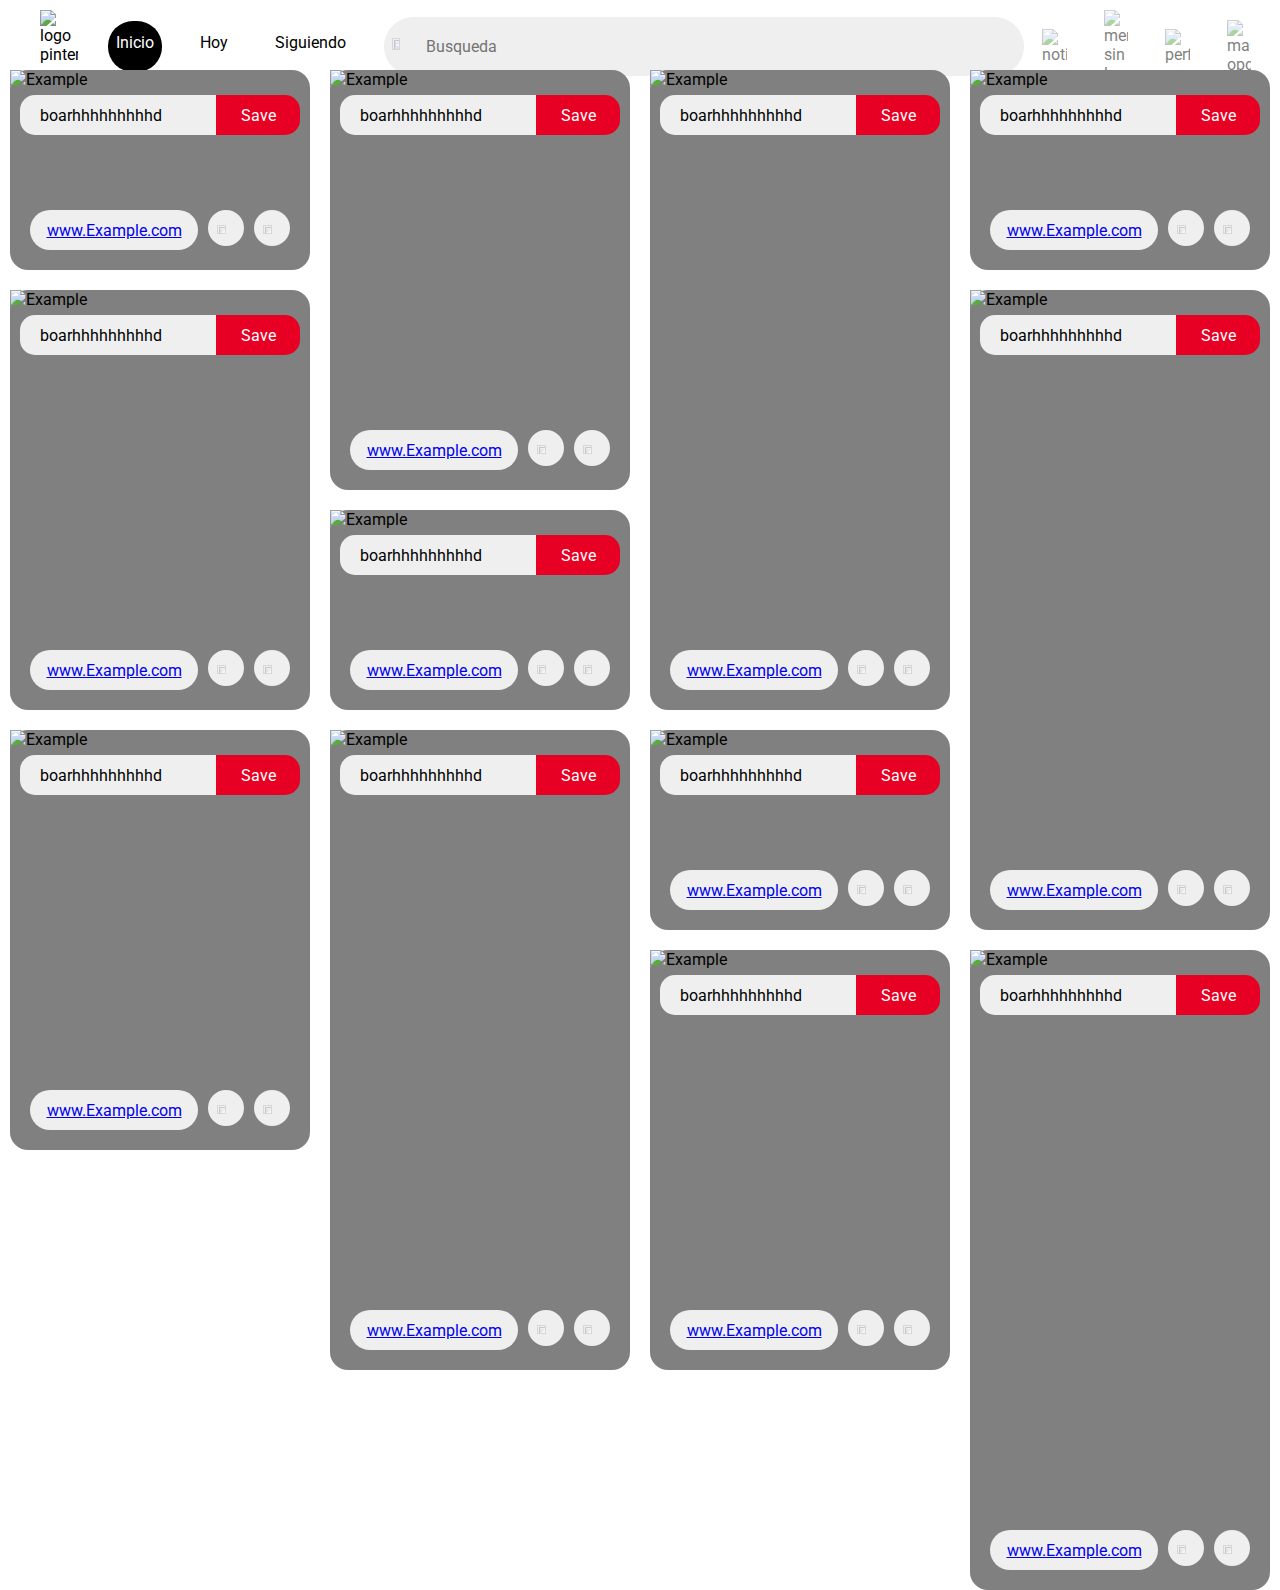
==== html/index.html @ 6db89fec "terminado la plantilla pinterest clon, con imagnes genericas" ====
<!DOCTYPE html>
<html lang="en">
  <head>
    <meta charset="UTF-8">
    <link href="https://fonts.googleapis.com/css2?family=Roboto:ital,wght@0,300;0,400;0,500;0,700;1,300&amp;display=swap" rel="stylesheet">
    <link rel="stylesheet" href="../css/index.css">
    <meta name="viewport" content="width=device-width, initial-scale=1.0">
    <title>ClonTerest</title>
  </head>
  <body></body>
</html>
<header>
  <nav>
    <div class="menuContainer">
      <figure class="logoContainer"><img src="../../assets/images/pinterest.svg" alt="logo pinterest"></figure><span class="menuText selected">Inicio </span><span class="menuText">Hoy</span><span class="menuText">Siguiendo</span>
    </div>
    <div class="searchContainer">
      <div class="searchBar">
        <figure class="searchIconContainer"><img src="../../assets/images/search.svg" alt=""></figure>
        <input type="text" placeholder="Busqueda">
      </div>
    </div>
    <div class="optionsContainer">
      <figure class="optionsiconContainer"><img src="../../assets/images/bell.svg" alt="notificaciones"></figure>
      <figure class="optionsiconContainer"><img src="../../assets/images/chat.svg" alt="mensajes sin leer"></figure>
      <figure class="optionsiconContainer"><img src="../../assets/images/user.svg" alt="perfil"></figure>
      <figure class="optionsiconContainer"><img src="../../assets/images/down-arrow.svg" alt="mas opciones"></figure>
    </div>
  </nav>
</header>
<section class="posts">
  <div class="postContainer postSmall"><img src="../../assets/images/pinterest.svg" alt="Example"/>
    <div class="topOptions"><a class="topOptions-board" href=""> <span>boarhhhhhhhhhd</span></a><a class="topOptions-save" href=""> <span>Save</span></a></div>
    <div class="bottomOptions"><a class="bottomOptions-url" href="/"> <span>www.Example.com</span></a><a class="bottomOptions-share" href="/"><img src="../../assets/images/export.svg"/></a><a class="bottomOptions-menu" href="/"><img src="../../assets/images/more.svg"/></a></div>
  </div>
  <div class="postContainer postMedium"><img src="../../assets/images/pinterest.svg" alt="Example"/>
    <div class="topOptions"><a class="topOptions-board" href=""> <span>boarhhhhhhhhhd</span></a><a class="topOptions-save" href=""> <span>Save</span></a></div>
    <div class="bottomOptions"><a class="bottomOptions-url" href="/"> <span>www.Example.com</span></a><a class="bottomOptions-share" href="/"><img src="../../assets/images/export.svg"/></a><a class="bottomOptions-menu" href="/"><img src="../../assets/images/more.svg"/></a></div>
  </div>
  <div class="postContainer postLarge"><img src="../../assets/images/pinterest.svg" alt="Example"/>
    <div class="topOptions"><a class="topOptions-board" href=""> <span>boarhhhhhhhhhd</span></a><a class="topOptions-save" href=""> <span>Save</span></a></div>
    <div class="bottomOptions"><a class="bottomOptions-url" href="/"> <span>www.Example.com</span></a><a class="bottomOptions-share" href="/"><img src="../../assets/images/export.svg"/></a><a class="bottomOptions-menu" href="/"><img src="../../assets/images/more.svg"/></a></div>
  </div>
  <div class="postContainer postSmall"><img src="../../assets/images/pinterest.svg" alt="Example"/>
    <div class="topOptions"><a class="topOptions-board" href=""> <span>boarhhhhhhhhhd</span></a><a class="topOptions-save" href=""> <span>Save</span></a></div>
    <div class="bottomOptions"><a class="bottomOptions-url" href="/"> <span>www.Example.com</span></a><a class="bottomOptions-share" href="/"><img src="../../assets/images/export.svg"/></a><a class="bottomOptions-menu" href="/"><img src="../../assets/images/more.svg"/></a></div>
  </div>
  <div class="postContainer postMedium"><img src="../../assets/images/pinterest.svg" alt="Example"/>
    <div class="topOptions"><a class="topOptions-board" href=""> <span>boarhhhhhhhhhd</span></a><a class="topOptions-save" href=""> <span>Save</span></a></div>
    <div class="bottomOptions"><a class="bottomOptions-url" href="/"> <span>www.Example.com</span></a><a class="bottomOptions-share" href="/"><img src="../../assets/images/export.svg"/></a><a class="bottomOptions-menu" href="/"><img src="../../assets/images/more.svg"/></a></div>
  </div>
  <div class="postContainer postLarge"><img src="../../assets/images/pinterest.svg" alt="Example"/>
    <div class="topOptions"><a class="topOptions-board" href=""> <span>boarhhhhhhhhhd</span></a><a class="topOptions-save" href=""> <span>Save</span></a></div>
    <div class="bottomOptions"><a class="bottomOptions-url" href="/"> <span>www.Example.com</span></a><a class="bottomOptions-share" href="/"><img src="../../assets/images/export.svg"/></a><a class="bottomOptions-menu" href="/"><img src="../../assets/images/more.svg"/></a></div>
  </div>
  <div class="postContainer postSmall"><img src="../../assets/images/pinterest.svg" alt="Example"/>
    <div class="topOptions"><a class="topOptions-board" href=""> <span>boarhhhhhhhhhd</span></a><a class="topOptions-save" href=""> <span>Save</span></a></div>
    <div class="bottomOptions"><a class="bottomOptions-url" href="/"> <span>www.Example.com</span></a><a class="bottomOptions-share" href="/"><img src="../../assets/images/export.svg"/></a><a class="bottomOptions-menu" href="/"><img src="../../assets/images/more.svg"/></a></div>
  </div>
  <div class="postContainer postMedium"><img src="../../assets/images/pinterest.svg" alt="Example"/>
    <div class="topOptions"><a class="topOptions-board" href=""> <span>boarhhhhhhhhhd</span></a><a class="topOptions-save" href=""> <span>Save</span></a></div>
    <div class="bottomOptions"><a class="bottomOptions-url" href="/"> <span>www.Example.com</span></a><a class="bottomOptions-share" href="/"><img src="../../assets/images/export.svg"/></a><a class="bottomOptions-menu" href="/"><img src="../../assets/images/more.svg"/></a></div>
  </div>
  <div class="postContainer postLarge"><img src="../../assets/images/pinterest.svg" alt="Example"/>
    <div class="topOptions"><a class="topOptions-board" href=""> <span>boarhhhhhhhhhd</span></a><a class="topOptions-save" href=""> <span>Save</span></a></div>
    <div class="bottomOptions"><a class="bottomOptions-url" href="/"> <span>www.Example.com</span></a><a class="bottomOptions-share" href="/"><img src="../../assets/images/export.svg"/></a><a class="bottomOptions-menu" href="/"><img src="../../assets/images/more.svg"/></a></div>
  </div>
  <div class="postContainer postSmall"><img src="../../assets/images/pinterest.svg" alt="Example"/>
    <div class="topOptions"><a class="topOptions-board" href=""> <span>boarhhhhhhhhhd</span></a><a class="topOptions-save" href=""> <span>Save</span></a></div>
    <div class="bottomOptions"><a class="bottomOptions-url" href="/"> <span>www.Example.com</span></a><a class="bottomOptions-share" href="/"><img src="../../assets/images/export.svg"/></a><a class="bottomOptions-menu" href="/"><img src="../../assets/images/more.svg"/></a></div>
  </div>
  <div class="postContainer postMedium"><img src="../../assets/images/pinterest.svg" alt="Example"/>
    <div class="topOptions"><a class="topOptions-board" href=""> <span>boarhhhhhhhhhd</span></a><a class="topOptions-save" href=""> <span>Save</span></a></div>
    <div class="bottomOptions"><a class="bottomOptions-url" href="/"> <span>www.Example.com</span></a><a class="bottomOptions-share" href="/"><img src="../../assets/images/export.svg"/></a><a class="bottomOptions-menu" href="/"><img src="../../assets/images/more.svg"/></a></div>
  </div>
  <div class="postContainer postLarge"><img src="../../assets/images/pinterest.svg" alt="Example"/>
    <div class="topOptions"><a class="topOptions-board" href=""> <span>boarhhhhhhhhhd</span></a><a class="topOptions-save" href=""> <span>Save</span></a></div>
    <div class="bottomOptions"><a class="bottomOptions-url" href="/"> <span>www.Example.com</span></a><a class="bottomOptions-share" href="/"><img src="../../assets/images/export.svg"/></a><a class="bottomOptions-menu" href="/"><img src="../../assets/images/more.svg"/></a></div>
  </div>
</section>
---- css/index.css ----
* {
  margin: 0;
  padding: 0;
  box-sizing: border-box;
  font-family: "Roboto", sans-serif;
  font-size: 16px;
}

header {
  width: 100%;
  height: 60px;
}

header nav {
  margin-top: 10px;
  width: 100%;
  height: 100%;
  display: grid;
  grid-template-columns: 30% 50% 20%;
}

.menuContainer {
  grid-column: 1;
  margin-left: 10px;
  height: auto;
  display: flex;
  align-items: center;
  justify-content: space-evenly;
}

.logoContainer {
  width: 10%;
  min-width: 30px;
  height: 100%;
  display: flex;
  align-items: center;
}

.menuContainer .logoContainer img {
  width: 100%;
  height: 100%;
  object-fit: contain;
}

.menuText {
  height: 70%;
  padding: 12px 8px;
  border-radius: 25px;
  cursor: pointer;
}

.menuText:hover {
  font-style: italic;
  color: #000;
  background-color: transparent;
  border: 1px solid #e70023;
}

.selected {
  background-color: #000;
  color: #fff;
}

.browserContainer {
  grid-column: 2;
  height: auto;
}

.optionsContainer {
  grid-column: 3;
  height: auto;
}

.searchContainer {
  width: 100%;
  height: 100%;
  display: flex;
  align-items: center;
}

.searchBar {
  width: 100%;
  height: 80%;
  display: flex;
  align-items: center;
  background-color: #efefef;
  border-radius: 30px;
}

.searchIconContainer {
  width: 5%;
  height: 80%;
  display: flex;
  justify-content: center;
  align-items: center;
}

.searchIconContainer img {
  width: 50%;
  height: 50%;
  opacity: 50%;
  object-fit: contain;
}

.searchBar input {
  width: 95%;
  height: 100%;
  padding-left: 10px;
  outline: none;
  border: none;
  background-color: transparent;
}

.optionsContainer {
  display: flex;
  height: 100%;
  width: 100%;
}

.optionsiconContainer {
  width: 24%;
  height: 100%;
  display: flex;
  justify-content: center;
  align-items: center;
}

.optionsiconContainer img {
  width: 40%;
  opacity: 50%;
  object-fit: contain;
}

.posts {
  display: grid;
  grid-template-columns: repeat(auto-fill, 300px);
  grid-gap: 20px;
  grid-auto-rows: 200px;
  justify-content: center;
}

.postContainer {
  display: inline-grid;
  width: 100%;
  position: relative;
  background-color: gray;
  border-radius: 18px;
}

.postContainer img {
  width: 100%;
  height: 100%;
  object-fit: cover;
}

.topOptions {
  position: absolute;
  top: 25px;
  width: 100%;
  height: 40px;
  padding: 0 10px;
  display: flex;
  justify-content: center;
}

.topOptions-board {
  width: 70%;
  height: 100%;
  display: flex;
  align-items: center;
  padding: 0 20px;
  border-radius: 15px 0 0 15px;
  text-decoration: none;
  background-color: #efefef;
  color: #000;
}

.topOptions-save {
  width: 30%;
  height: 100%;
  display: flex;
  align-items: center;
  justify-content: center;
  border-radius: 0 15px 15px 0;
  text-decoration: none;
  background-color: #e70023;
  color: #fff;
}

.bottomOptions {
  position: absolute;
  bottom: 20px;
  width: 100%;
  height: 40px;
  padding: 0 10px;
  display: flex;
  justify-content: space-evenly;
}

.bottomOptions-url {
  display: flex;
  width: 60%;
  display: flex;
  align-items: center;
  justify-content: center;
  border-radius: 25px;
  background-color: #efefef;
}

.bottomOptions-share,
.bottomOptions-menu {
  width: 36px;
  height: 36px;
  display: flex;
  border-radius: 50%;
  align-items: center;
  justify-content: center;
  background-color: #efefef;
}

.bottomOptions-share img,
.bottomOptions-menu img {
  width: 50%;
  height: 50%;
  object-fit: contain;
  opacity: 50%;
}

.postSmall {
  grid-row-end: span 1;
}

.postMedium {
  grid-row-end: span 2;
}

.postLarge {
  grid-row-end: span 3;
}
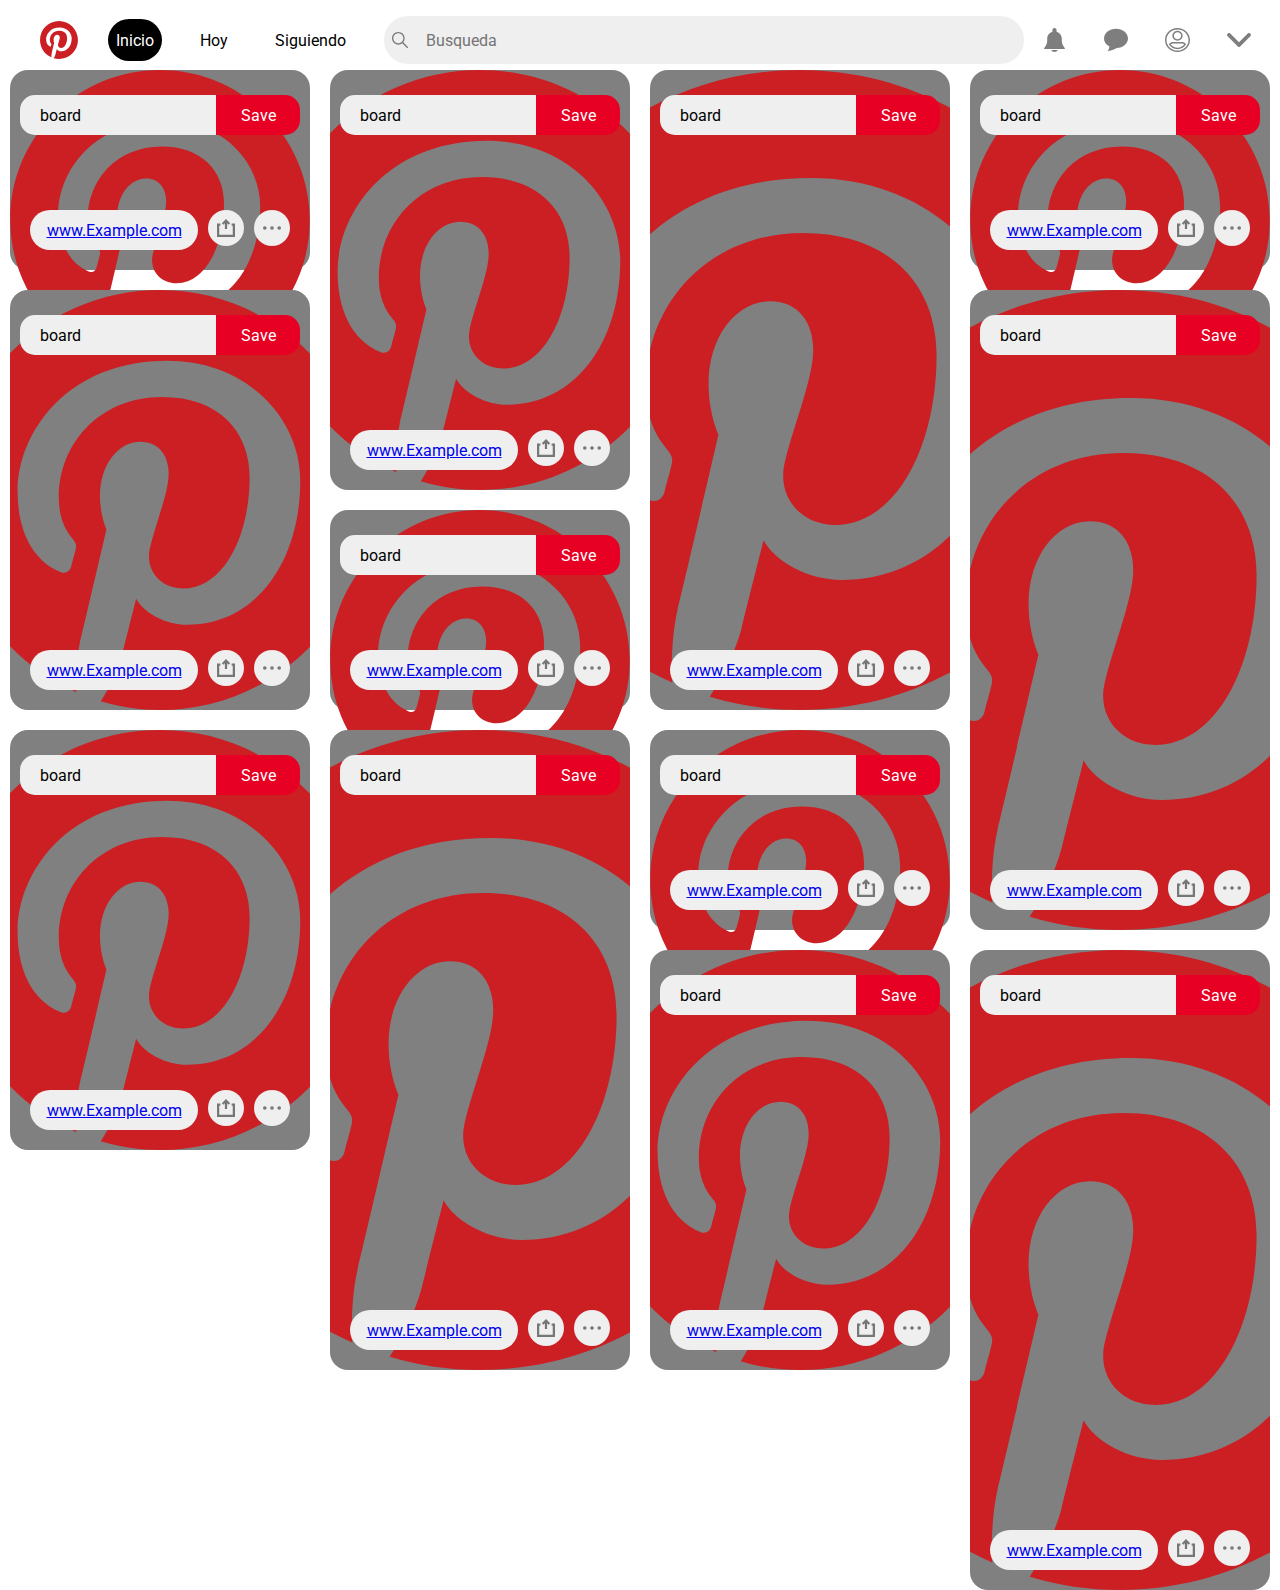
==== commit d540b696: "agregaron las imagenes y ajustaron las rutas de imagenes" ====
--- a/html/index.html
+++ b/html/index.html
@@ -12,69 +12,69 @@
 <header>
   <nav>
     <div class="menuContainer">
-      <figure class="logoContainer"><img src="../../assets/images/pinterest.svg" alt="logo pinterest"></figure><span class="menuText selected">Inicio </span><span class="menuText">Hoy</span><span class="menuText">Siguiendo</span>
+      <figure class="logoContainer"><img src="../assets/images/pinterest.svg" alt="logo pinterest"></figure><span class="menuText selected">Inicio </span><span class="menuText">Hoy</span><span class="menuText">Siguiendo</span>
     </div>
     <div class="searchContainer">
       <div class="searchBar">
-        <figure class="searchIconContainer"><img src="../../assets/images/search.svg" alt=""></figure>
+        <figure class="searchIconContainer"><img src="../assets/images/search.svg" alt=""></figure>
         <input type="text" placeholder="Busqueda">
       </div>
     </div>
     <div class="optionsContainer">
-      <figure class="optionsiconContainer"><img src="../../assets/images/bell.svg" alt="notificaciones"></figure>
-      <figure class="optionsiconContainer"><img src="../../assets/images/chat.svg" alt="mensajes sin leer"></figure>
-      <figure class="optionsiconContainer"><img src="../../assets/images/user.svg" alt="perfil"></figure>
-      <figure class="optionsiconContainer"><img src="../../assets/images/down-arrow.svg" alt="mas opciones"></figure>
+      <figure class="optionsiconContainer"><img src="../assets/images/bell.svg" alt="notificaciones"></figure>
+      <figure class="optionsiconContainer"><img src="../assets/images/chat.svg" alt="mensajes sin leer"></figure>
+      <figure class="optionsiconContainer"><img src="../assets/images/user.svg" alt="perfil"></figure>
+      <figure class="optionsiconContainer lastMenu"><img src="../assets/images/down-arrow.svg" alt="mas opciones"></figure>
     </div>
   </nav>
 </header>
 <section class="posts">
-  <div class="postContainer postSmall"><img src="../../assets/images/pinterest.svg" alt="Example"/>
-    <div class="topOptions"><a class="topOptions-board" href=""> <span>boarhhhhhhhhhd</span></a><a class="topOptions-save" href=""> <span>Save</span></a></div>
-    <div class="bottomOptions"><a class="bottomOptions-url" href="/"> <span>www.Example.com</span></a><a class="bottomOptions-share" href="/"><img src="../../assets/images/export.svg"/></a><a class="bottomOptions-menu" href="/"><img src="../../assets/images/more.svg"/></a></div>
+  <div class="postContainer postSmall"><img src="../assets/images/pinterest.svg" alt="Example"/>
+    <div class="topOptions"><a class="topOptions-board" href=""> <span>board</span></a><a class="topOptions-save" href=""> <span>Save</span></a></div>
+    <div class="bottomOptions"><a class="bottomOptions-url" href="/"> <span>www.Example.com</span></a><a class="bottomOptions-share" href="/"><img src="../assets/images/export.svg"/></a><a class="bottomOptions-menu" href="/"><img src="../assets/images/more.svg"/></a></div>
   </div>
-  <div class="postContainer postMedium"><img src="../../assets/images/pinterest.svg" alt="Example"/>
-    <div class="topOptions"><a class="topOptions-board" href=""> <span>boarhhhhhhhhhd</span></a><a class="topOptions-save" href=""> <span>Save</span></a></div>
-    <div class="bottomOptions"><a class="bottomOptions-url" href="/"> <span>www.Example.com</span></a><a class="bottomOptions-share" href="/"><img src="../../assets/images/export.svg"/></a><a class="bottomOptions-menu" href="/"><img src="../../assets/images/more.svg"/></a></div>
+  <div class="postContainer postMedium"><img src="../assets/images/pinterest.svg" alt="Example"/>
+    <div class="topOptions"><a class="topOptions-board" href=""> <span>board</span></a><a class="topOptions-save" href=""> <span>Save</span></a></div>
+    <div class="bottomOptions"><a class="bottomOptions-url" href="/"> <span>www.Example.com</span></a><a class="bottomOptions-share" href="/"><img src="../assets/images/export.svg"/></a><a class="bottomOptions-menu" href="/"><img src="../assets/images/more.svg"/></a></div>
   </div>
-  <div class="postContainer postLarge"><img src="../../assets/images/pinterest.svg" alt="Example"/>
-    <div class="topOptions"><a class="topOptions-board" href=""> <span>boarhhhhhhhhhd</span></a><a class="topOptions-save" href=""> <span>Save</span></a></div>
-    <div class="bottomOptions"><a class="bottomOptions-url" href="/"> <span>www.Example.com</span></a><a class="bottomOptions-share" href="/"><img src="../../assets/images/export.svg"/></a><a class="bottomOptions-menu" href="/"><img src="../../assets/images/more.svg"/></a></div>
+  <div class="postContainer postLarge"><img src="../assets/images/pinterest.svg" alt="Example"/>
+    <div class="topOptions"><a class="topOptions-board" href=""> <span>board</span></a><a class="topOptions-save" href=""> <span>Save</span></a></div>
+    <div class="bottomOptions"><a class="bottomOptions-url" href="/"> <span>www.Example.com</span></a><a class="bottomOptions-share" href="/"><img src="../assets/images/export.svg"/></a><a class="bottomOptions-menu" href="/"><img src="../assets/images/more.svg"/></a></div>
   </div>
-  <div class="postContainer postSmall"><img src="../../assets/images/pinterest.svg" alt="Example"/>
-    <div class="topOptions"><a class="topOptions-board" href=""> <span>boarhhhhhhhhhd</span></a><a class="topOptions-save" href=""> <span>Save</span></a></div>
-    <div class="bottomOptions"><a class="bottomOptions-url" href="/"> <span>www.Example.com</span></a><a class="bottomOptions-share" href="/"><img src="../../assets/images/export.svg"/></a><a class="bottomOptions-menu" href="/"><img src="../../assets/images/more.svg"/></a></div>
+  <div class="postContainer postSmall"><img src="../assets/images/pinterest.svg" alt="Example"/>
+    <div class="topOptions"><a class="topOptions-board" href=""> <span>board</span></a><a class="topOptions-save" href=""> <span>Save</span></a></div>
+    <div class="bottomOptions"><a class="bottomOptions-url" href="/"> <span>www.Example.com</span></a><a class="bottomOptions-share" href="/"><img src="../assets/images/export.svg"/></a><a class="bottomOptions-menu" href="/"><img src="../assets/images/more.svg"/></a></div>
   </div>
-  <div class="postContainer postMedium"><img src="../../assets/images/pinterest.svg" alt="Example"/>
-    <div class="topOptions"><a class="topOptions-board" href=""> <span>boarhhhhhhhhhd</span></a><a class="topOptions-save" href=""> <span>Save</span></a></div>
-    <div class="bottomOptions"><a class="bottomOptions-url" href="/"> <span>www.Example.com</span></a><a class="bottomOptions-share" href="/"><img src="../../assets/images/export.svg"/></a><a class="bottomOptions-menu" href="/"><img src="../../assets/images/more.svg"/></a></div>
+  <div class="postContainer postMedium"><img src="../assets/images/pinterest.svg" alt="Example"/>
+    <div class="topOptions"><a class="topOptions-board" href=""> <span>board</span></a><a class="topOptions-save" href=""> <span>Save</span></a></div>
+    <div class="bottomOptions"><a class="bottomOptions-url" href="/"> <span>www.Example.com</span></a><a class="bottomOptions-share" href="/"><img src="../assets/images/export.svg"/></a><a class="bottomOptions-menu" href="/"><img src="../assets/images/more.svg"/></a></div>
   </div>
-  <div class="postContainer postLarge"><img src="../../assets/images/pinterest.svg" alt="Example"/>
-    <div class="topOptions"><a class="topOptions-board" href=""> <span>boarhhhhhhhhhd</span></a><a class="topOptions-save" href=""> <span>Save</span></a></div>
-    <div class="bottomOptions"><a class="bottomOptions-url" href="/"> <span>www.Example.com</span></a><a class="bottomOptions-share" href="/"><img src="../../assets/images/export.svg"/></a><a class="bottomOptions-menu" href="/"><img src="../../assets/images/more.svg"/></a></div>
+  <div class="postContainer postLarge"><img src="../assets/images/pinterest.svg" alt="Example"/>
+    <div class="topOptions"><a class="topOptions-board" href=""> <span>board</span></a><a class="topOptions-save" href=""> <span>Save</span></a></div>
+    <div class="bottomOptions"><a class="bottomOptions-url" href="/"> <span>www.Example.com</span></a><a class="bottomOptions-share" href="/"><img src="../assets/images/export.svg"/></a><a class="bottomOptions-menu" href="/"><img src="../assets/images/more.svg"/></a></div>
   </div>
-  <div class="postContainer postSmall"><img src="../../assets/images/pinterest.svg" alt="Example"/>
-    <div class="topOptions"><a class="topOptions-board" href=""> <span>boarhhhhhhhhhd</span></a><a class="topOptions-save" href=""> <span>Save</span></a></div>
-    <div class="bottomOptions"><a class="bottomOptions-url" href="/"> <span>www.Example.com</span></a><a class="bottomOptions-share" href="/"><img src="../../assets/images/export.svg"/></a><a class="bottomOptions-menu" href="/"><img src="../../assets/images/more.svg"/></a></div>
+  <div class="postContainer postSmall"><img src="../assets/images/pinterest.svg" alt="Example"/>
+    <div class="topOptions"><a class="topOptions-board" href=""> <span>board</span></a><a class="topOptions-save" href=""> <span>Save</span></a></div>
+    <div class="bottomOptions"><a class="bottomOptions-url" href="/"> <span>www.Example.com</span></a><a class="bottomOptions-share" href="/"><img src="../assets/images/export.svg"/></a><a class="bottomOptions-menu" href="/"><img src="../assets/images/more.svg"/></a></div>
   </div>
-  <div class="postContainer postMedium"><img src="../../assets/images/pinterest.svg" alt="Example"/>
-    <div class="topOptions"><a class="topOptions-board" href=""> <span>boarhhhhhhhhhd</span></a><a class="topOptions-save" href=""> <span>Save</span></a></div>
-    <div class="bottomOptions"><a class="bottomOptions-url" href="/"> <span>www.Example.com</span></a><a class="bottomOptions-share" href="/"><img src="../../assets/images/export.svg"/></a><a class="bottomOptions-menu" href="/"><img src="../../assets/images/more.svg"/></a></div>
+  <div class="postContainer postMedium"><img src="../assets/images/pinterest.svg" alt="Example"/>
+    <div class="topOptions"><a class="topOptions-board" href=""> <span>board</span></a><a class="topOptions-save" href=""> <span>Save</span></a></div>
+    <div class="bottomOptions"><a class="bottomOptions-url" href="/"> <span>www.Example.com</span></a><a class="bottomOptions-share" href="/"><img src="../assets/images/export.svg"/></a><a class="bottomOptions-menu" href="/"><img src="../assets/images/more.svg"/></a></div>
   </div>
-  <div class="postContainer postLarge"><img src="../../assets/images/pinterest.svg" alt="Example"/>
-    <div class="topOptions"><a class="topOptions-board" href=""> <span>boarhhhhhhhhhd</span></a><a class="topOptions-save" href=""> <span>Save</span></a></div>
-    <div class="bottomOptions"><a class="bottomOptions-url" href="/"> <span>www.Example.com</span></a><a class="bottomOptions-share" href="/"><img src="../../assets/images/export.svg"/></a><a class="bottomOptions-menu" href="/"><img src="../../assets/images/more.svg"/></a></div>
+  <div class="postContainer postLarge"><img src="../assets/images/pinterest.svg" alt="Example"/>
+    <div class="topOptions"><a class="topOptions-board" href=""> <span>board</span></a><a class="topOptions-save" href=""> <span>Save</span></a></div>
+    <div class="bottomOptions"><a class="bottomOptions-url" href="/"> <span>www.Example.com</span></a><a class="bottomOptions-share" href="/"><img src="../assets/images/export.svg"/></a><a class="bottomOptions-menu" href="/"><img src="../assets/images/more.svg"/></a></div>
   </div>
-  <div class="postContainer postSmall"><img src="../../assets/images/pinterest.svg" alt="Example"/>
-    <div class="topOptions"><a class="topOptions-board" href=""> <span>boarhhhhhhhhhd</span></a><a class="topOptions-save" href=""> <span>Save</span></a></div>
-    <div class="bottomOptions"><a class="bottomOptions-url" href="/"> <span>www.Example.com</span></a><a class="bottomOptions-share" href="/"><img src="../../assets/images/export.svg"/></a><a class="bottomOptions-menu" href="/"><img src="../../assets/images/more.svg"/></a></div>
+  <div class="postContainer postSmall"><img src="../assets/images/pinterest.svg" alt="Example"/>
+    <div class="topOptions"><a class="topOptions-board" href=""> <span>board</span></a><a class="topOptions-save" href=""> <span>Save</span></a></div>
+    <div class="bottomOptions"><a class="bottomOptions-url" href="/"> <span>www.Example.com</span></a><a class="bottomOptions-share" href="/"><img src="../assets/images/export.svg"/></a><a class="bottomOptions-menu" href="/"><img src="../assets/images/more.svg"/></a></div>
   </div>
-  <div class="postContainer postMedium"><img src="../../assets/images/pinterest.svg" alt="Example"/>
-    <div class="topOptions"><a class="topOptions-board" href=""> <span>boarhhhhhhhhhd</span></a><a class="topOptions-save" href=""> <span>Save</span></a></div>
-    <div class="bottomOptions"><a class="bottomOptions-url" href="/"> <span>www.Example.com</span></a><a class="bottomOptions-share" href="/"><img src="../../assets/images/export.svg"/></a><a class="bottomOptions-menu" href="/"><img src="../../assets/images/more.svg"/></a></div>
+  <div class="postContainer postMedium"><img src="../assets/images/pinterest.svg" alt="Example"/>
+    <div class="topOptions"><a class="topOptions-board" href=""> <span>board</span></a><a class="topOptions-save" href=""> <span>Save</span></a></div>
+    <div class="bottomOptions"><a class="bottomOptions-url" href="/"> <span>www.Example.com</span></a><a class="bottomOptions-share" href="/"><img src="../assets/images/export.svg"/></a><a class="bottomOptions-menu" href="/"><img src="../assets/images/more.svg"/></a></div>
   </div>
-  <div class="postContainer postLarge"><img src="../../assets/images/pinterest.svg" alt="Example"/>
-    <div class="topOptions"><a class="topOptions-board" href=""> <span>boarhhhhhhhhhd</span></a><a class="topOptions-save" href=""> <span>Save</span></a></div>
-    <div class="bottomOptions"><a class="bottomOptions-url" href="/"> <span>www.Example.com</span></a><a class="bottomOptions-share" href="/"><img src="../../assets/images/export.svg"/></a><a class="bottomOptions-menu" href="/"><img src="../../assets/images/more.svg"/></a></div>
+  <div class="postContainer postLarge"><img src="../assets/images/pinterest.svg" alt="Example"/>
+    <div class="topOptions"><a class="topOptions-board" href=""> <span>board</span></a><a class="topOptions-save" href=""> <span>Save</span></a></div>
+    <div class="bottomOptions"><a class="bottomOptions-url" href="/"> <span>www.Example.com</span></a><a class="bottomOptions-share" href="/"><img src="../assets/images/export.svg"/></a><a class="bottomOptions-menu" href="/"><img src="../assets/images/more.svg"/></a></div>
   </div>
 </section>